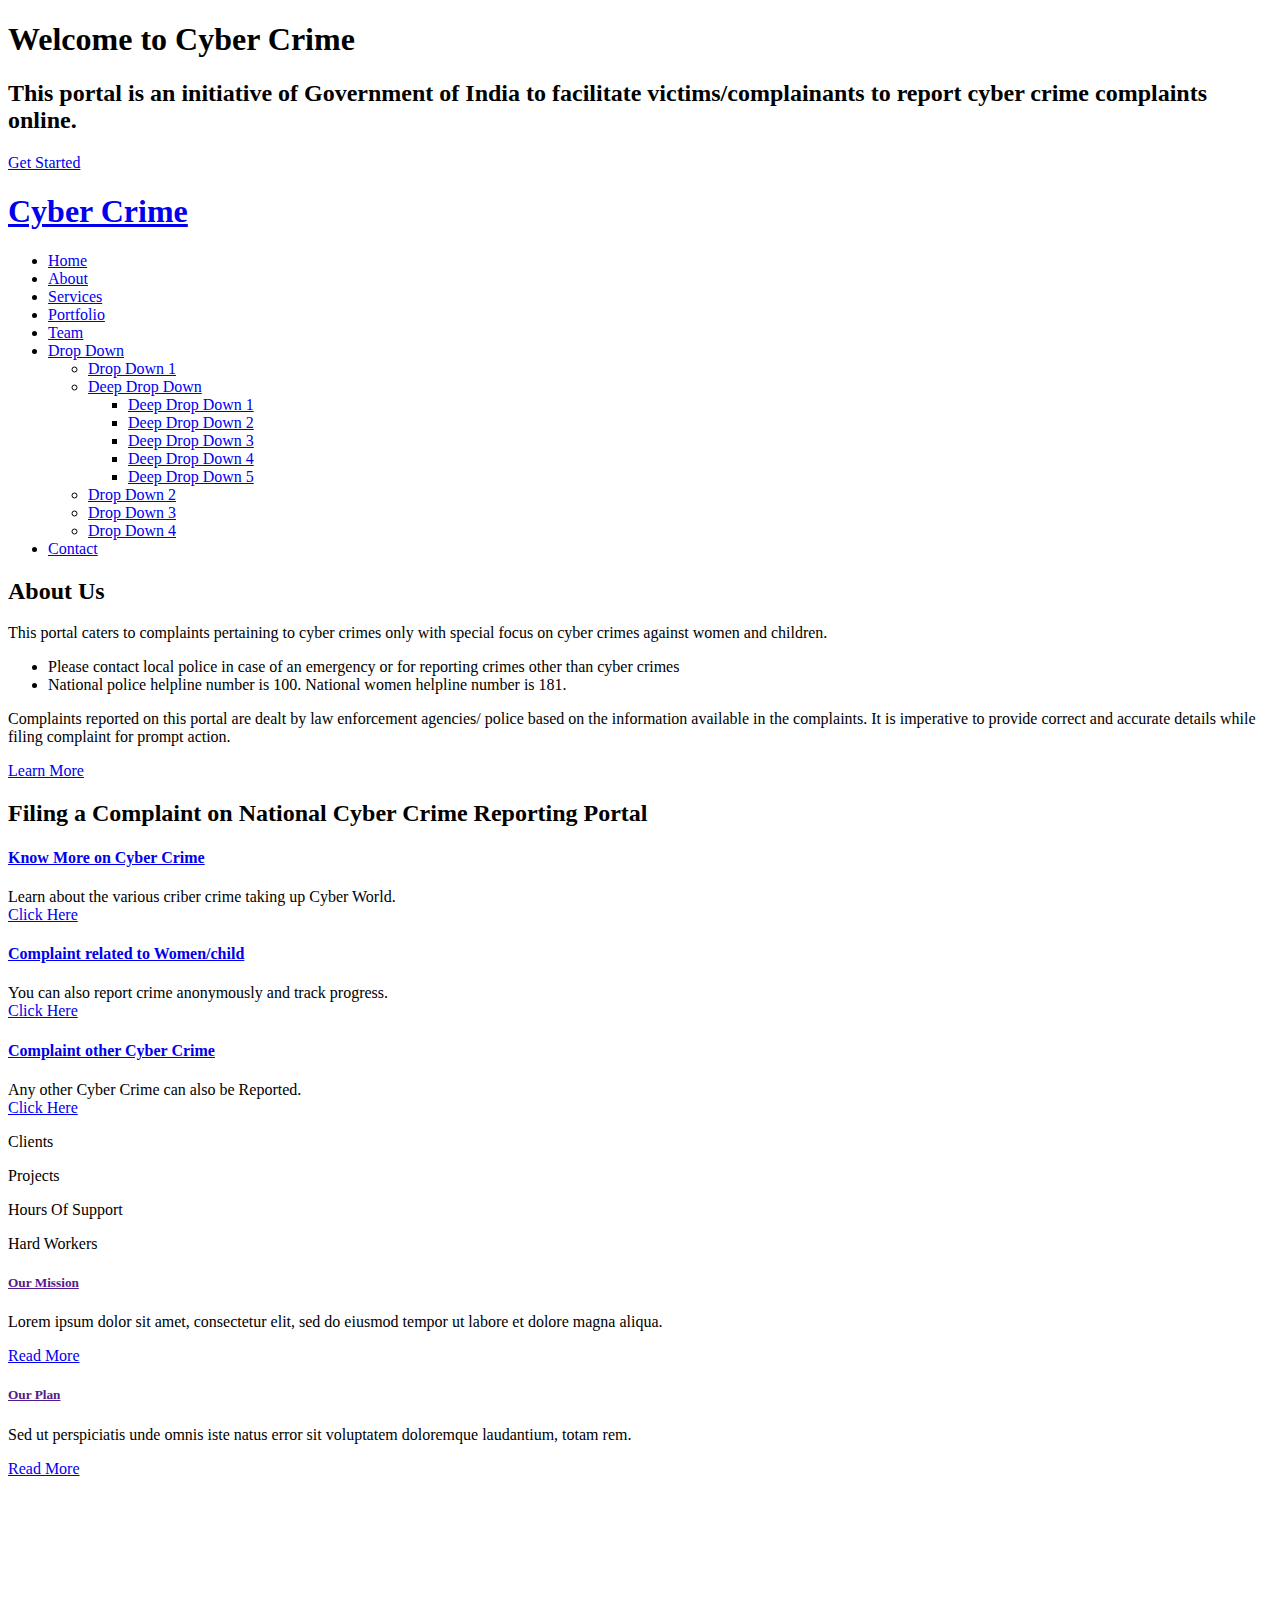
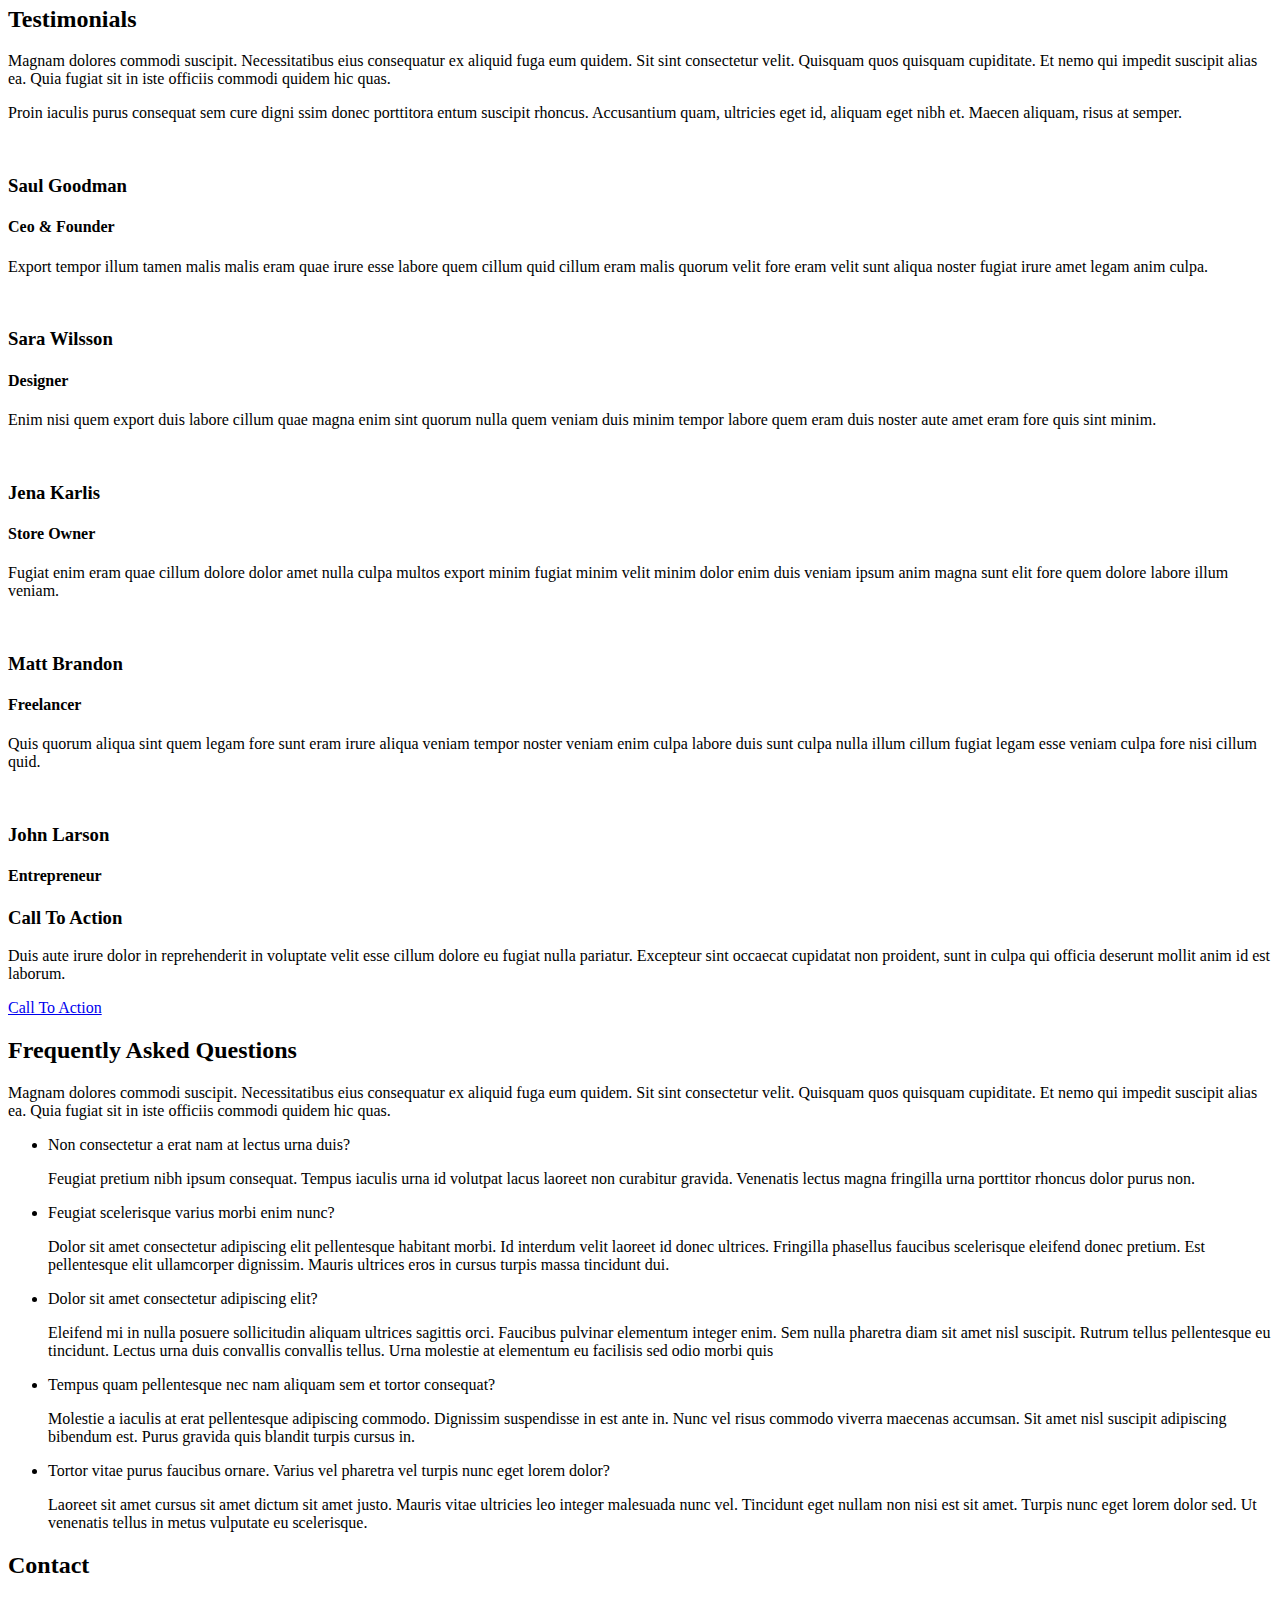
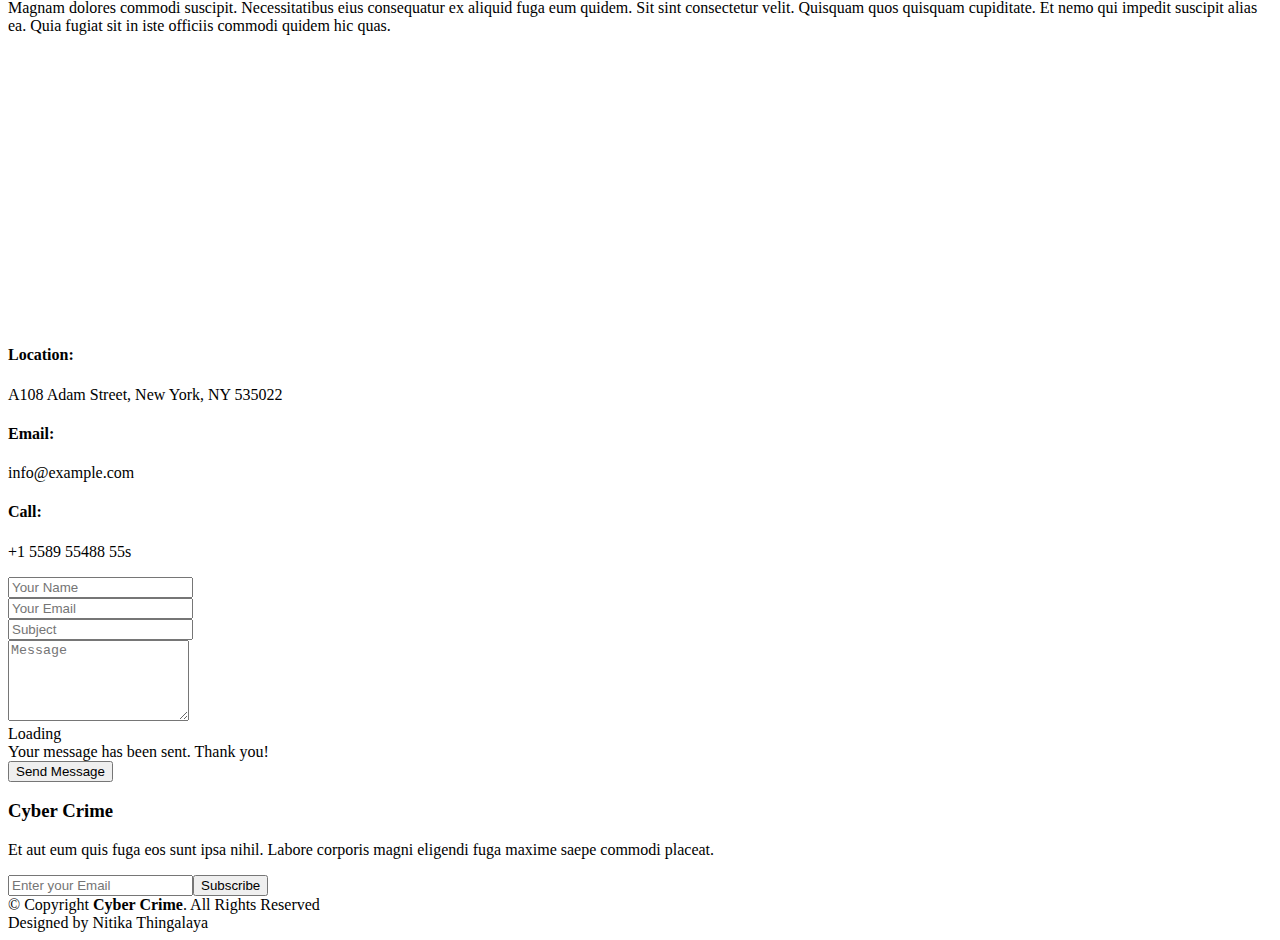
==== index.html @ cbe9e010 "task 2" ====
<!DOCTYPE html>
<html lang="en">

<head>
  <meta charset="utf-8">
  <meta content="width=device-width, initial-scale=1.0" name="viewport">

  <title>Cyber Crime Portal</title>
  <meta content="This portal is an initiative of Government of India to facilitate victims/complainants to report cyber crime complaints online." name="description">
  <meta content="cyber crime complaint" name="keywords">

  <!-- Favicons -->
  <link href="assets/img/favicon.png" rel="icon">
  <link href="assets/img/apple-touch-icon.png" rel="apple-touch-icon">

  <!-- Google Fonts -->
  <link href="https://fonts.googleapis.com/css?family=Open+Sans:300,300i,400,400i,600,600i,700,700i|Raleway:300,300i,400,400i,500,500i,600,600i,700,700i|Poppins:300,300i,400,400i,500,500i,600,600i,700,700i" rel="stylesheet">

  <!-- Vendor CSS Files -->
  <link href="assets/vendor/bootstrap/css/bootstrap.min.css" rel="stylesheet">
  <link href="assets/vendor/bootstrap-icons/bootstrap-icons.css" rel="stylesheet">
  <link href="assets/vendor/boxicons/css/boxicons.min.css" rel="stylesheet">
  <link href="assets/vendor/glightbox/css/glightbox.min.css" rel="stylesheet">
  <link href="assets/vendor/remixicon/remixicon.css" rel="stylesheet">
  <link href="assets/vendor/swiper/swiper-bundle.min.css" rel="stylesheet">

  <!-- Template Main CSS File -->
  <link href="assets/css/style.css" rel="stylesheet">

  <!-- =======================================================
  * Template Name: Valera - v4.2.0
  * Template URL: https://bootstrapmade.com/valera-free-bootstrap-theme/
  * Author: BootstrapMade.com
  * License: https://bootstrapmade.com/license/
  ======================================================== -->
</head>

<body>

  <!-- ======= Hero Section ======= -->
  <section id="hero">
    <div class="hero-container">
      <h1>Welcome to Cyber Crime</h1>
      <h2>This portal is an initiative of Government of India to facilitate victims/complainants to report cyber crime complaints online.</h2>
      <a href="#about" class="btn-get-started scrollto">Get Started</a>
    </div>
  </section><!-- End Hero -->

  <!-- ======= Header ======= -->
  <header id="header" class="d-flex align-items-center ">
    <div class="container-fluid d-flex align-items-center justify-content-lg-between">

      <h1 class="logo me-auto me-lg-0"><a href="index.html">Cyber Crime</a></h1>
      <!-- Uncomment below if you prefer to use an image logo -->
      <!-- <a href="index.html" class="logo me-auto me-lg-0"><img src="assets/img/logo.png" alt="" class="img-fluid"></a>-->

      <nav id="navbar" class="navbar order-last order-lg-0">
        <ul>
          <li><a class="nav-link scrollto active" href="#hero">Home</a></li>
          <li><a class="nav-link scrollto" href="#about">About</a></li>
          <li><a class="nav-link scrollto" href="#services">Services</a></li>
          <li><a class="nav-link scrollto " href="#portfolio">Portfolio</a></li>
          <li><a class="nav-link scrollto" href="#team">Team</a></li>
          <li class="dropdown"><a href="#"><span>Drop Down</span> <i class="bi bi-chevron-down"></i></a>
            <ul>
              <li><a href="#">Drop Down 1</a></li>
              <li class="dropdown"><a href="#"><span>Deep Drop Down</span> <i class="bi bi-chevron-right"></i></a>
                <ul>
                  <li><a href="#">Deep Drop Down 1</a></li>
                  <li><a href="#">Deep Drop Down 2</a></li>
                  <li><a href="#">Deep Drop Down 3</a></li>
                  <li><a href="#">Deep Drop Down 4</a></li>
                  <li><a href="#">Deep Drop Down 5</a></li>
                </ul>
              </li>
              <li><a href="#">Drop Down 2</a></li>
              <li><a href="#">Drop Down 3</a></li>
              <li><a href="#">Drop Down 4</a></li>
            </ul>
          </li>
          <li><a class="nav-link scrollto" href="#contact">Contact</a></li>
        </ul>
        <i class="bi bi-list mobile-nav-toggle"></i>
      </nav><!-- .navbar -->

      <div class="header-social-links d-flex align-items-center">
        <a href="#" class="twitter"><i class="bi bi-twitter"></i></a>
        <a href="#" class="facebook"><i class="bi bi-facebook"></i></a>
        <a href="#" class="instagram"><i class="bi bi-instagram"></i></a>
        <a href="#" class="linkedin"><i class="bi bi-linkedin"></i></i></a>
      </div>

    </div>
  </header><!-- End Header -->

  <main id="main">


    <!-- ======= About Section ======= -->
    <section id="about" class="about">
      <div class="container">

        <div class="section-title">
          <h2>About Us</h2>
        </div>

        <div class="row content">
          <div class="col-lg-6">
            <p>
              This portal caters to complaints pertaining to cyber crimes only with special focus on cyber crimes against women and children.
            </p>
            <ul>
              <li><i class="ri-check-double-line"></i>Please contact local police in case of an emergency or for reporting crimes other than cyber crimes</li>
              <li><i class="ri-check-double-line"></i> National police helpline number is 100. National women helpline number is 181. </li>
             
            </ul>
          </div>
          <div class="col-lg-6 pt-4 pt-lg-0">
            <p>
              Complaints reported on this portal are dealt by law enforcement agencies/ police based on the information available in the complaints. It is imperative to provide correct and accurate details while filing complaint for prompt action. 
            </p>
            <a href="#" class="btn-learn-more">Learn More</a>
          </div>
        </div>

      </div>
    </section><!-- End About Section -->

    <section id="services" class="services">
      <div class="container">

        <div class="section-title">
          <h2>Filing a Complaint on National Cyber Crime Reporting Portal</h2>
         <!--  <p>Magnam dolores commodi suscipit. Necessitatibus eius consequatur ex aliquid fuga eum quidem. Sit sint consectetur velit. Quisquam quos quisquam cupiditate. Et nemo qui impedit suscipit alias ea. Quia fugiat sit in iste officiis commodi quidem hic quas.</p>
        -->
        </div>
      
        <div class="row">
          <div class="col-lg-4 col-md-6">
            <div class="icon-box">
              <div class="icon"><i class="bi bi-briefcase" style="color: #ff689b;"></i></div>
              <h4 class="title"><a href="knowmore.html">Know More on Cyber Crime</a></h4>
              <p class="description">Learn about the various criber crime taking up Cyber World. <br> <a href="knowmore.html">Click Here</a></p>
            </div>
          </div>
          <div class="col-lg-4 col-md-6 mt-4 mt-md-0">
            <div class="icon-box">
              <div class="icon"><i class="bi bi-card-checklist" style="color: #e9bf06;"></i></div>
              <h4 class="title"><a href="complaint.html">Complaint related to Women/child</a></h4>
              <p class="description">You can also report crime anonymously and track progress.<br> <a href="complaint.html">Click Here</a></p>
            </div>
          </div>

          <div class="col-lg-4 col-md-6 mt-4 mt-lg-0">
            <div class="icon-box">
              <div class="icon"><i class="bi bi-bar-chart" style="color: #3fcdc7;"></i></div>
              <h4 class="title"><a href="complaint.html">Complaint other Cyber Crime</a></h4>
              <p class="description">Any other Cyber Crime can also be Reported. <br> <a href="complaint.html">Click Here</a></p>
            </div>
          </div>
          <!--
          <div class="col-lg-4 col-md-6 mt-4">
            <div class="icon-box">
              <div class="icon"><i class="bi bi-binoculars" style="color:#41cf2e;"></i></div>
              <h4 class="title"><a href="">Magni Dolores</a></h4>
              <p class="description">Excepteur sint occaecat cupidatat non proident, sunt in culpa qui officia deserunt mollit anim id est laborum</p>
            </div>
          </div>

          <div class="col-lg-4 col-md-6 mt-4">
            <div class="icon-box">
              <div class="icon"><i class="bi bi-brightness-high" style="color: #d6ff22;"></i></div>
              <h4 class="title"><a href="">Nemo Enim</a></h4>
              <p class="description">At vero eos et accusamus et iusto odio dignissimos ducimus qui blanditiis praesentium voluptatum deleniti atque</p>
            </div>
          </div>
          <div class="col-lg-4 col-md-6 mt-4">
            <div class="icon-box">
              <div class="icon"><i class="bi bi-calendar4-week" style="color: #4680ff;"></i></div>
              <h4 class="title"><a href="">Eiusmod Tempor</a></h4>
              <p class="description">Et harum quidem rerum facilis est et expedita distinctio. Nam libero tempore, cum soluta nobis est eligendi</p>
            </div>
          </div>
        </div>
         -->

      </div>
    </section><!-- End Services Section -->

    <!-- ======= Counts Section ======= -->
    <section id="counts" class="counts">
      <div class="container">

        <div class="row counters">

          <div class="col-lg-3 col-6 text-center">
            <span data-purecounter-start="0" data-purecounter-end="232" data-purecounter-duration="1" class="purecounter"></span>
            <p>Clients</p>
          </div>

          <div class="col-lg-3 col-6 text-center">
            <span data-purecounter-start="0" data-purecounter-end="521" data-purecounter-duration="1" class="purecounter"></span>
            <p>Projects</p>
          </div>

          <div class="col-lg-3 col-6 text-center">
            <span data-purecounter-start="0" data-purecounter-end="1463" data-purecounter-duration="1" class="purecounter"></span>
            <p>Hours Of Support</p>
          </div>

          <div class="col-lg-3 col-6 text-center">
            <span data-purecounter-start="0" data-purecounter-end="15" data-purecounter-duration="1" class="purecounter"></span>
            <p>Hard Workers</p>
          </div>

        </div>

      </div>
    </section><!-- End Counts Section -->

    <!-- ======= Our Values Section ======= -->
    <section id="our-values" class="our-values">
      <div class="container">

        <div class="row">
          <div class="col-md-6 d-flex align-items-stretch">
            <div class="card" style='background-image: url("assets/img/our-values-1.jpg");'>
              <div class="card-body">
                <h5 class="card-title"><a href="">Our Mission</a></h5>
                <p class="card-text">Lorem ipsum dolor sit amet, consectetur elit, sed do eiusmod tempor ut labore et dolore magna aliqua.</p>
                <div class="read-more"><a href="#"><i class="bi bi-arrow-right"></i> Read More</a></div>
              </div>
            </div>
          </div>
          <div class="col-md-6 d-flex align-items-stretch mt-4 mt-md-0">
            <div class="card" style='background-image: url("assets/img/our-values-2.jpg");'>
              <div class="card-body">
                <h5 class="card-title"><a href="">Our Plan</a></h5>
                <p class="card-text">Sed ut perspiciatis unde omnis iste natus error sit voluptatem doloremque laudantium, totam rem.</p>
                <div class="read-more"><a href="#"><i class="bi bi-arrow-right"></i> Read More</a></div>
              </div>
            </div>
   
          </div>
           <!-- ======= Our Values Section ======= >
          <div class="col-md-6 d-flex align-items-stretch mt-4">
            <div class="card" style='background-image: url("assets/img/our-values-3.jpg");'>
              <div class="card-body">
                <h5 class="card-title"><a href="">Our Vision</a></h5>
                <p class="card-text">Nemo enim ipsam voluptatem quia voluptas sit aut odit aut fugit, sed quia magni dolores.</p>
                <div class="read-more"><a href="#"><i class="bi bi-arrow-right"></i> Read More</a></div>
              </div>
            </div>
          </div>
          <div class="col-md-6 d-flex align-items-stretch mt-4">
            <div class="card" style='background-image: url("assets/img/our-values-4.jpg");'>
              <div class="card-body">
                <h5 class="card-title"><a href="">Our Care</a></h5>
                <p class="card-text">Nostrum eum sed et autem dolorum perspiciatis. Magni porro quisquam laudantium voluptatem.</p>
                <div class="read-more"><a href="#"><i class="bi bi-arrow-right"></i> Read More</a></div>
              </div>
            </div>
          </div>
          < End Our Values Section -->
        </div>

      </div>
    </section><!-- End Our Values Section -->

    <!-- ======= Clients Section ======= -->
    <section id="clients" class="clients section-bg">
      <div class="container">

        <div class="row">

          <div class="col-lg-2 col-md-4 col-6 d-flex align-items-center justify-content-center">
            <img src="assets/img/clients/client-1.png" class="img-fluid" alt="">
          </div>

          <div class="col-lg-2 col-md-4 col-6 d-flex align-items-center justify-content-center">
            <img src="assets/img/clients/client-2.png" class="img-fluid" alt="">
          </div>

          <div class="col-lg-2 col-md-4 col-6 d-flex align-items-center justify-content-center">
            <img src="assets/img/clients/client-3.png" class="img-fluid" alt="">
          </div>

          <div class="col-lg-2 col-md-4 col-6 d-flex align-items-center justify-content-center">
            <img src="assets/img/clients/client-4.png" class="img-fluid" alt="">
          </div>

          <div class="col-lg-2 col-md-4 col-6 d-flex align-items-center justify-content-center">
            <img src="assets/img/clients/client-5.png" class="img-fluid" alt="">
          </div>

          <div class="col-lg-2 col-md-4 col-6 d-flex align-items-center justify-content-center">
            <img src="assets/img/clients/client-6.png" class="img-fluid" alt="">
          </div>

        </div>

      </div>
    </section><!-- End Clients Section -->


    <!-- ======= Testimonials Section ======= -->
    <section id="testimonials" class="testimonials section-bg">
      <div class="container">

        <div class="section-title">
          <h2>Testimonials</h2>
          <p>Magnam dolores commodi suscipit. Necessitatibus eius consequatur ex aliquid fuga eum quidem. Sit sint consectetur velit. Quisquam quos quisquam cupiditate. Et nemo qui impedit suscipit alias ea. Quia fugiat sit in iste officiis commodi quidem hic quas.</p>
        </div>

        <div class="testimonials-slider swiper-container" data-aos="fade-up" data-aos-delay="100">
          <div class="swiper-wrapper">

            <div class="swiper-slide">
              <div class="testimonial-item">
                <p>
                  <i class="bx bxs-quote-alt-left quote-icon-left"></i>
                  Proin iaculis purus consequat sem cure digni ssim donec porttitora entum suscipit rhoncus. Accusantium quam, ultricies eget id, aliquam eget nibh et. Maecen aliquam, risus at semper.
                  <i class="bx bxs-quote-alt-right quote-icon-right"></i>
                </p>
                <img src="assets/img/testimonials/testimonials-1.jpg" class="testimonial-img" alt="">
                <h3>Saul Goodman</h3>
                <h4>Ceo &amp; Founder</h4>
              </div>
            </div><!-- End testimonial item -->

            <div class="swiper-slide">
              <div class="testimonial-item">
                <p>
                  <i class="bx bxs-quote-alt-left quote-icon-left"></i>
                  Export tempor illum tamen malis malis eram quae irure esse labore quem cillum quid cillum eram malis quorum velit fore eram velit sunt aliqua noster fugiat irure amet legam anim culpa.
                  <i class="bx bxs-quote-alt-right quote-icon-right"></i>
                </p>
                <img src="assets/img/testimonials/testimonials-2.jpg" class="testimonial-img" alt="">
                <h3>Sara Wilsson</h3>
                <h4>Designer</h4>
              </div>
            </div><!-- End testimonial item -->

            <div class="swiper-slide">
              <div class="testimonial-item">
                <p>
                  <i class="bx bxs-quote-alt-left quote-icon-left"></i>
                  Enim nisi quem export duis labore cillum quae magna enim sint quorum nulla quem veniam duis minim tempor labore quem eram duis noster aute amet eram fore quis sint minim.
                  <i class="bx bxs-quote-alt-right quote-icon-right"></i>
                </p>
                <img src="assets/img/testimonials/testimonials-3.jpg" class="testimonial-img" alt="">
                <h3>Jena Karlis</h3>
                <h4>Store Owner</h4>
              </div>
            </div><!-- End testimonial item -->

            <div class="swiper-slide">
              <div class="testimonial-item">
                <p>
                  <i class="bx bxs-quote-alt-left quote-icon-left"></i>
                  Fugiat enim eram quae cillum dolore dolor amet nulla culpa multos export minim fugiat minim velit minim dolor enim duis veniam ipsum anim magna sunt elit fore quem dolore labore illum veniam.
                  <i class="bx bxs-quote-alt-right quote-icon-right"></i>
                </p>
                <img src="assets/img/testimonials/testimonials-4.jpg" class="testimonial-img" alt="">
                <h3>Matt Brandon</h3>
                <h4>Freelancer</h4>
              </div>
            </div><!-- End testimonial item -->

            <div class="swiper-slide">
              <div class="testimonial-item">
                <p>
                  <i class="bx bxs-quote-alt-left quote-icon-left"></i>
                  Quis quorum aliqua sint quem legam fore sunt eram irure aliqua veniam tempor noster veniam enim culpa labore duis sunt culpa nulla illum cillum fugiat legam esse veniam culpa fore nisi cillum quid.
                  <i class="bx bxs-quote-alt-right quote-icon-right"></i>
                </p>
                <img src="assets/img/testimonials/testimonials-5.jpg" class="testimonial-img" alt="">
                <h3>John Larson</h3>
                <h4>Entrepreneur</h4>
              </div>
            </div><!-- End testimonial item -->

          </div>
          <div class="swiper-pagination"></div>
        </div>

      </div>
    </section><!-- End Testimonials Section -->

    <!-- ======= Cta Section ======= -->
    <section id="cta" class="cta">
      <div class="container">

        <div class="text-center">
          <h3>Call To Action</h3>
          <p> Duis aute irure dolor in reprehenderit in voluptate velit esse cillum dolore eu fugiat nulla pariatur. Excepteur sint occaecat cupidatat non proident, sunt in culpa qui officia deserunt mollit anim id est laborum.</p>
          <a class="cta-btn" href="#">Call To Action</a>
        </div>

      </div>
    </section><!-- End Cta Section -->

    <!-- ======= Portfolio Section ======= >
    <section id="portfolio" class="portfolio">
      <div class="container">

        <div class="section-title">
          <h2>Portfolio</h2>
          <p>Magnam dolores commodi suscipit. Necessitatibus eius consequatur ex aliquid fuga eum quidem. Sit sint consectetur velit. Quisquam quos quisquam cupiditate. Et nemo qui impedit suscipit alias ea. Quia fugiat sit in iste officiis commodi quidem hic quas.</p>
        </div>

        <ul id="portfolio-flters" class="d-flex justify-content-center">
          <li data-filter="*" class="filter-active">All</li>
          <li data-filter=".filter-app">App</li>
          <li data-filter=".filter-card">Card</li>
          <li data-filter=".filter-web">Web</li>
        </ul>

        <div class="row portfolio-container">

          <div class="col-lg-4 col-md-6 portfolio-item filter-app">
            <div class="portfolio-img"><img src="assets/img/portfolio/portfolio-1.jpg" class="img-fluid" alt=""></div>
            <div class="portfolio-info">
              <h4>App 1</h4>
              <p>App</p>
              <a href="assets/img/portfolio/portfolio-1.jpg" data-gallery="portfolioGallery" class="portfolio-lightbox preview-link" title="App 1"><i class="bx bx-plus"></i></a>
              <a href="portfolio-details.html" class="details-link" title="More Details"><i class="bx bx-link"></i></a>
            </div>
          </div>

          <div class="col-lg-4 col-md-6 portfolio-item filter-web">
            <div class="portfolio-img"><img src="assets/img/portfolio/portfolio-2.jpg" class="img-fluid" alt=""></div>
            <div class="portfolio-info">
              <h4>Web 3</h4>
              <p>Web</p>
              <a href="assets/img/portfolio/portfolio-2.jpg" data-gallery="portfolioGallery" class="portfolio-lightbox preview-link" title="Web 3"><i class="bx bx-plus"></i></a>
              <a href="portfolio-details.html" class="details-link" title="More Details"><i class="bx bx-link"></i></a>
            </div>
          </div>

          <div class="col-lg-4 col-md-6 portfolio-item filter-app">
            <div class="portfolio-img"><img src="assets/img/portfolio/portfolio-3.jpg" class="img-fluid" alt=""></div>
            <div class="portfolio-info">
              <h4>App 2</h4>
              <p>App</p>
              <a href="assets/img/portfolio/portfolio-3.jpg" data-gallery="portfolioGallery" class="portfolio-lightbox preview-link" title="App 2"><i class="bx bx-plus"></i></a>
              <a href="portfolio-details.html" class="details-link" title="More Details"><i class="bx bx-link"></i></a>
            </div>
          </div>

          <div class="col-lg-4 col-md-6 portfolio-item filter-card">
            <div class="portfolio-img"><img src="assets/img/portfolio/portfolio-4.jpg" class="img-fluid" alt=""></div>
            <div class="portfolio-info">
              <h4>Card 2</h4>
              <p>Card</p>
              <a href="assets/img/portfolio/portfolio-4.jpg" data-gallery="portfolioGallery" class="portfolio-lightbox preview-link" title="Card 2"><i class="bx bx-plus"></i></a>
              <a href="portfolio-details.html" class="details-link" title="More Details"><i class="bx bx-link"></i></a>
            </div>
          </div>

          <div class="col-lg-4 col-md-6 portfolio-item filter-web">
            <div class="portfolio-img"><img src="assets/img/portfolio/portfolio-5.jpg" class="img-fluid" alt=""></div>
            <div class="portfolio-info">
              <h4>Web 2</h4>
              <p>Web</p>
              <a href="assets/img/portfolio/portfolio-5.jpg" data-gallery="portfolioGallery" class="portfolio-lightbox preview-link" title="Web 2"><i class="bx bx-plus"></i></a>
              <a href="portfolio-details.html" class="details-link" title="More Details"><i class="bx bx-link"></i></a>
            </div>
          </div>

          <div class="col-lg-4 col-md-6 portfolio-item filter-app">
            <div class="portfolio-img"><img src="assets/img/portfolio/portfolio-6.jpg" class="img-fluid" alt=""></div>
            <div class="portfolio-info">
              <h4>App 3</h4>
              <p>App</p>
              <a href="assets/img/portfolio/portfolio-6.jpg" data-gallery="portfolioGallery" class="portfolio-lightbox preview-link" title="App 3"><i class="bx bx-plus"></i></a>
              <a href="portfolio-details.html" class="details-link" title="More Details"><i class="bx bx-link"></i></a>
            </div>
          </div>

          <div class="col-lg-4 col-md-6 portfolio-item filter-card">
            <div class="portfolio-img"><img src="assets/img/portfolio/portfolio-7.jpg" class="img-fluid" alt=""></div>
            <div class="portfolio-info">
              <h4>Card 1</h4>
              <p>Card</p>
              <a href="assets/img/portfolio/portfolio-7.jpg" data-gallery="portfolioGallery" class="portfolio-lightbox preview-link" title="Card 1"><i class="bx bx-plus"></i></a>
              <a href="portfolio-details.html" class="details-link" title="More Details"><i class="bx bx-link"></i></a>
            </div>
          </div>

          <div class="col-lg-4 col-md-6 portfolio-item filter-card">
            <div class="portfolio-img"><img src="assets/img/portfolio/portfolio-8.jpg" class="img-fluid" alt=""></div>
            <div class="portfolio-info">
              <h4>Card 3</h4>
              <p>Card</p>
              <a href="assets/img/portfolio/portfolio-8.jpg" data-gallery="portfolioGallery" class="portfolio-lightbox preview-link" title="Card 3"><i class="bx bx-plus"></i></a>
              <a href="portfolio-details.html" class="details-link" title="More Details"><i class="bx bx-link"></i></a>
            </div>
          </div>

          <div class="col-lg-4 col-md-6 portfolio-item filter-web">
            <div class="portfolio-img"><img src="assets/img/portfolio/portfolio-9.jpg" class="img-fluid" alt=""></div>
            <div class="portfolio-info">
              <h4>Web 3</h4>
              <p>Web</p>
              <a href="assets/img/portfolio/portfolio-9.jpg" data-gallery="portfolioGallery" class="portfolio-lightbox preview-link" title="Web 3"><i class="bx bx-plus"></i></a>
              <a href="portfolio-details.html" class="details-link" title="More Details"><i class="bx bx-link"></i></a>
            </div>
          </div>

        </div>

      </div>
    </section>< End Portfolio Section -->

    <!-- ======= Team Section ======= >
    <section id="team" class="team section-bg">
      <div class="container">

        <div class="section-title">
          <h2>Team</h2>
          <p>Magnam dolores commodi suscipit. Necessitatibus eius consequatur ex aliquid fuga eum quidem. Sit sint consectetur velit. Quisquam quos quisquam cupiditate. Et nemo qui impedit suscipit alias ea. Quia fugiat sit in iste officiis commodi quidem hic quas.</p>
        </div>

        <div class="row">

          <div class="col-lg-3 col-md-6 d-flex align-items-stretch">
            <div class="member">
              <div class="member-img">
                <img src="assets/img/team/team-1.jpg" class="img-fluid" alt="">
                <div class="social">
                  <a href=""><i class="bi bi-twitter"></i></a>
                  <a href=""><i class="bi bi-facebook"></i></a>
                  <a href=""><i class="bi bi-instagram"></i></a>
                  <a href=""><i class="bi bi-linkedin"></i></a>
                </div>
              </div>
              <div class="member-info">
                <h4>Walter White</h4>
                <span>Chief Executive Officer</span>
              </div>
            </div>
          </div>

          <div class="col-lg-3 col-md-6 d-flex align-items-stretch">
            <div class="member">
              <div class="member-img">
                <img src="assets/img/team/team-2.jpg" class="img-fluid" alt="">
                <div class="social">
                  <a href=""><i class="bi bi-twitter"></i></a>
                  <a href=""><i class="bi bi-facebook"></i></a>
                  <a href=""><i class="bi bi-instagram"></i></a>
                  <a href=""><i class="bi bi-linkedin"></i></a>
                </div>
              </div>
              <div class="member-info">
                <h4>Sarah Jhonson</h4>
                <span>Product Manager</span>
              </div>
            </div>
          </div>

          <div class="col-lg-3 col-md-6 d-flex align-items-stretch">
            <div class="member">
              <div class="member-img">
                <img src="assets/img/team/team-3.jpg" class="img-fluid" alt="">
                <div class="social">
                  <a href=""><i class="bi bi-twitter"></i></a>
                  <a href=""><i class="bi bi-facebook"></i></a>
                  <a href=""><i class="bi bi-instagram"></i></a>
                  <a href=""><i class="bi bi-linkedin"></i></a>
                </div>
              </div>
              <div class="member-info">
                <h4>William Anderson</h4>
                <span>CTO</span>
              </div>
            </div>
          </div>

          <div class="col-lg-3 col-md-6 d-flex align-items-stretch">
            <div class="member">
              <div class="member-img">
                <img src="assets/img/team/team-4.jpg" class="img-fluid" alt="">
                <div class="social">
                  <a href=""><i class="bi bi-twitter"></i></a>
                  <a href=""><i class="bi bi-facebook"></i></a>
                  <a href=""><i class="bi bi-instagram"></i></a>
                  <a href=""><i class="bi bi-linkedin"></i></a>
                </div>
              </div>
              <div class="member-info">
                <h4>Amanda Jepson</h4>
                <span>Accountant</span>
              </div>
            </div>
          </div>

        </div>

      </div>
    </section>< End Team Section -->

    <!-- ======= Pricing Section ======= >
    <section id="pricing" class="pricing">
      <div class="container">

        <div class="section-title">
          <h2>Pricing</h2>
          <p>Magnam dolores commodi suscipit. Necessitatibus eius consequatur ex aliquid fuga eum quidem. Sit sint consectetur velit. Quisquam quos quisquam cupiditate. Et nemo qui impedit suscipit alias ea. Quia fugiat sit in iste officiis commodi quidem hic quas.</p>
        </div>

        <div class="row">

          <div class="col-lg-3 col-md-6">
            <div class="box">
              <h3>Free</h3>
              <h4><sup>$</sup>0<span> / month</span></h4>
              <ul>
                <li>Aida dere</li>
                <li>Nec feugiat nisl</li>
                <li>Nulla at volutpat dola</li>
                <li class="na">Pharetra massa</li>
                <li class="na">Massa ultricies mi</li>
              </ul>
              <div class="btn-wrap">
                <a href="#" class="btn-buy">Buy Now</a>
              </div>
            </div>
          </div>

          <div class="col-lg-3 col-md-6 mt-4 mt-md-0">
            <div class="box featured">
              <h3>Business</h3>
              <h4><sup>$</sup>19<span> / month</span></h4>
              <ul>
                <li>Aida dere</li>
                <li>Nec feugiat nisl</li>
                <li>Nulla at volutpat dola</li>
                <li>Pharetra massa</li>
                <li class="na">Massa ultricies mi</li>
              </ul>
              <div class="btn-wrap">
                <a href="#" class="btn-buy">Buy Now</a>
              </div>
            </div>
          </div>

          <div class="col-lg-3 col-md-6 mt-4 mt-lg-0">
            <div class="box">
              <h3>Developer</h3>
              <h4><sup>$</sup>29<span> / month</span></h4>
              <ul>
                <li>Aida dere</li>
                <li>Nec feugiat nisl</li>
                <li>Nulla at volutpat dola</li>
                <li>Pharetra massa</li>
                <li>Massa ultricies mi</li>
              </ul>
              <div class="btn-wrap">
                <a href="#" class="btn-buy">Buy Now</a>
              </div>
            </div>
          </div>

          <div class="col-lg-3 col-md-6 mt-4 mt-lg-0">
            <div class="box">
              <span class="advanced">Advanced</span>
              <h3>Ultimate</h3>
              <h4><sup>$</sup>49<span> / month</span></h4>
              <ul>
                <li>Aida dere</li>
                <li>Nec feugiat nisl</li>
                <li>Nulla at volutpat dola</li>
                <li>Pharetra massa</li>
                <li>Massa ultricies mi</li>
              </ul>
              <div class="btn-wrap">
                <a href="#" class="btn-buy">Buy Now</a>
              </div>
            </div>
          </div>

        </div>

      </div>
    </section>< End Pricing Section -->

    <!-- ======= Frequently Asked Questions Section ======= -->
    <section id="faq" class="faq section-bg">
      <div class="container">

        <div class="section-title">
          <h2>Frequently Asked Questions</h2>
          <p>Magnam dolores commodi suscipit. Necessitatibus eius consequatur ex aliquid fuga eum quidem. Sit sint consectetur velit. Quisquam quos quisquam cupiditate. Et nemo qui impedit suscipit alias ea. Quia fugiat sit in iste officiis commodi quidem hic quas.</p>
        </div>

        <div class="faq-list">
          <ul>
            <li data-aos="fade-up">
              <i class="bx bx-help-circle icon-help"></i> <a data-bs-toggle="collapse" class="collapse" data-bs-target="#faq-list-1">Non consectetur a erat nam at lectus urna duis? <i class="bx bx-chevron-down icon-show"></i><i class="bx bx-chevron-up icon-close"></i></a>
              <div id="faq-list-1" class="collapse show" data-bs-parent=".faq-list">
                <p>
                  Feugiat pretium nibh ipsum consequat. Tempus iaculis urna id volutpat lacus laoreet non curabitur gravida. Venenatis lectus magna fringilla urna porttitor rhoncus dolor purus non.
                </p>
              </div>
            </li>

            <li data-aos="fade-up" data-aos-delay="100">
              <i class="bx bx-help-circle icon-help"></i> <a data-bs-toggle="collapse" data-bs-target="#faq-list-2" class="collapsed">Feugiat scelerisque varius morbi enim nunc? <i class="bx bx-chevron-down icon-show"></i><i class="bx bx-chevron-up icon-close"></i></a>
              <div id="faq-list-2" class="collapse" data-bs-parent=".faq-list">
                <p>
                  Dolor sit amet consectetur adipiscing elit pellentesque habitant morbi. Id interdum velit laoreet id donec ultrices. Fringilla phasellus faucibus scelerisque eleifend donec pretium. Est pellentesque elit ullamcorper dignissim. Mauris ultrices eros in cursus turpis massa tincidunt dui.
                </p>
              </div>
            </li>

            <li data-aos="fade-up" data-aos-delay="200">
              <i class="bx bx-help-circle icon-help"></i> <a data-bs-toggle="collapse" data-bs-target="#faq-list-3" class="collapsed">Dolor sit amet consectetur adipiscing elit? <i class="bx bx-chevron-down icon-show"></i><i class="bx bx-chevron-up icon-close"></i></a>
              <div id="faq-list-3" class="collapse" data-bs-parent=".faq-list">
                <p>
                  Eleifend mi in nulla posuere sollicitudin aliquam ultrices sagittis orci. Faucibus pulvinar elementum integer enim. Sem nulla pharetra diam sit amet nisl suscipit. Rutrum tellus pellentesque eu tincidunt. Lectus urna duis convallis convallis tellus. Urna molestie at elementum eu facilisis sed odio morbi quis
                </p>
              </div>
            </li>

            <li data-aos="fade-up" data-aos-delay="300">
              <i class="bx bx-help-circle icon-help"></i> <a data-bs-toggle="collapse" data-bs-target="#faq-list-4" class="collapsed">Tempus quam pellentesque nec nam aliquam sem et tortor consequat? <i class="bx bx-chevron-down icon-show"></i><i class="bx bx-chevron-up icon-close"></i></a>
              <div id="faq-list-4" class="collapse" data-bs-parent=".faq-list">
                <p>
                  Molestie a iaculis at erat pellentesque adipiscing commodo. Dignissim suspendisse in est ante in. Nunc vel risus commodo viverra maecenas accumsan. Sit amet nisl suscipit adipiscing bibendum est. Purus gravida quis blandit turpis cursus in.
                </p>
              </div>
            </li>

            <li data-aos="fade-up" data-aos-delay="400">
              <i class="bx bx-help-circle icon-help"></i> <a data-bs-toggle="collapse" data-bs-target="#faq-list-5" class="collapsed">Tortor vitae purus faucibus ornare. Varius vel pharetra vel turpis nunc eget lorem dolor? <i class="bx bx-chevron-down icon-show"></i><i class="bx bx-chevron-up icon-close"></i></a>
              <div id="faq-list-5" class="collapse" data-bs-parent=".faq-list">
                <p>
                  Laoreet sit amet cursus sit amet dictum sit amet justo. Mauris vitae ultricies leo integer malesuada nunc vel. Tincidunt eget nullam non nisi est sit amet. Turpis nunc eget lorem dolor sed. Ut venenatis tellus in metus vulputate eu scelerisque.
                </p>
              </div>
            </li>

          </ul>
        </div>

      </div>
    </section><!-- End Frequently Asked Questions Section -->

    <!-- ======= Contact Section ======= -->
    <section id="contact" class="contact">
      <div class="container">

        <div class="section-title">
          <h2>Contact</h2>
          <p>Magnam dolores commodi suscipit. Necessitatibus eius consequatur ex aliquid fuga eum quidem. Sit sint consectetur velit. Quisquam quos quisquam cupiditate. Et nemo qui impedit suscipit alias ea. Quia fugiat sit in iste officiis commodi quidem hic quas.</p>
        </div>

        <div>
          <iframe style="border:0; width: 100%; height: 270px;" src="https://www.google.com/maps/embed?pb=!1m14!1m8!1m3!1d12097.433213460943!2d-74.0062269!3d40.7101282!3m2!1i1024!2i768!4f13.1!3m3!1m2!1s0x0%3A0xb89d1fe6bc499443!2sDowntown+Conference+Center!5e0!3m2!1smk!2sbg!4v1539943755621" frameborder="0" allowfullscreen></iframe>
        </div>

        <div class="row mt-5">

          <div class="col-lg-4">
            <div class="info">
              <div class="address">
                <i class="bi bi-geo-alt"></i>
                <h4>Location:</h4>
                <p>A108 Adam Street, New York, NY 535022</p>
              </div>

              <div class="email">
                <i class="bi bi-envelope"></i>
                <h4>Email:</h4>
                <p>info@example.com</p>
              </div>

              <div class="phone">
                <i class="bi bi-phone"></i>
                <h4>Call:</h4>
                <p>+1 5589 55488 55s</p>
              </div>

            </div>

          </div>

          <div class="col-lg-8 mt-5 mt-lg-0">

            <form action="forms/contact.php" method="post" role="form" class="php-email-form">
              <div class="row">
                <div class="col-md-6 form-group">
                  <input type="text" name="name" class="form-control" id="name" placeholder="Your Name" required>
                </div>
                <div class="col-md-6 form-group mt-3 mt-md-0">
                  <input type="email" class="form-control" name="email" id="email" placeholder="Your Email" required>
                </div>
              </div>
              <div class="form-group mt-3">
                <input type="text" class="form-control" name="subject" id="subject" placeholder="Subject" required>
              </div>
              <div class="form-group mt-3">
                <textarea class="form-control" name="message" rows="5" placeholder="Message" required></textarea>
              </div>
              <div class="my-3">
                <div class="loading">Loading</div>
                <div class="error-message"></div>
                <div class="sent-message">Your message has been sent. Thank you!</div>
              </div>
              <div class="text-center"><button type="submit">Send Message</button></div>
            </form>

          </div>

        </div>

      </div>
    </section><!-- End Contact Section -->

  </main><!-- End #main -->

  <!-- ======= Footer ======= -->
  <footer id="footer">

    <div class="footer-top">

      <div class="container">

        <div class="row  justify-content-center">
          <div class="col-lg-6">
            <h3>Cyber Crime</h3>
            <p>Et aut eum quis fuga eos sunt ipsa nihil. Labore corporis magni eligendi fuga maxime saepe commodi placeat.</p>
          </div>
        </div>

        <div class="row footer-newsletter justify-content-center">
          <div class="col-lg-6">
            <form action="" method="post">
              <input type="email" name="email" placeholder="Enter your Email"><input type="submit" value="Subscribe">
            </form>
          </div>
        </div>

        <div class="social-links">
          <a href="#" class="twitter"><i class="bx bxl-twitter"></i></a>
          <a href="#" class="facebook"><i class="bx bxl-facebook"></i></a>
          <a href="#" class="instagram"><i class="bx bxl-instagram"></i></a>
          <a href="#" class="google-plus"><i class="bx bxl-skype"></i></a>
          <a href="#" class="linkedin"><i class="bx bxl-linkedin"></i></a>
        </div>

      </div>
    </div>

    <div class="container footer-bottom clearfix">
      <div class="copyright">
        &copy; Copyright <strong><span>Cyber Crime</span></strong>. All Rights Reserved
      </div>
      <div class="credits">
        <!-- All the links in the footer should remain intact. -->
        <!-- You can delete the links only if you purchased the pro version. -->
        <!-- Licensing information: https://bootstrapmade.com/license/ -->
        <!-- Purchase the pro version with working PHP/AJAX contact form: https://bootstrapmade.com/valera-free-bootstrap-theme/ -->
        Designed by Nitika Thingalaya
      </div>
    </div>
  </footer><!-- End Footer -->

  <div id="preloader"></div>
  <a href="#" class="back-to-top d-flex align-items-center justify-content-center"><i class="bi bi-arrow-up-short"></i></a>

  <!-- Vendor JS Files -->
  <script src="assets/vendor/bootstrap/js/bootstrap.bundle.min.js"></script>
  <script src="assets/vendor/glightbox/js/glightbox.min.js"></script>
  <script src="assets/vendor/isotope-layout/isotope.pkgd.min.js"></script>
  <script src="assets/vendor/php-email-form/validate.js"></script>
  <script src="assets/vendor/purecounter/purecounter.js"></script>
  <script src="assets/vendor/swiper/swiper-bundle.min.js"></script>

  <!-- Template Main JS File -->
  <script src="assets/js/main.js"></script>

</body>

</html>
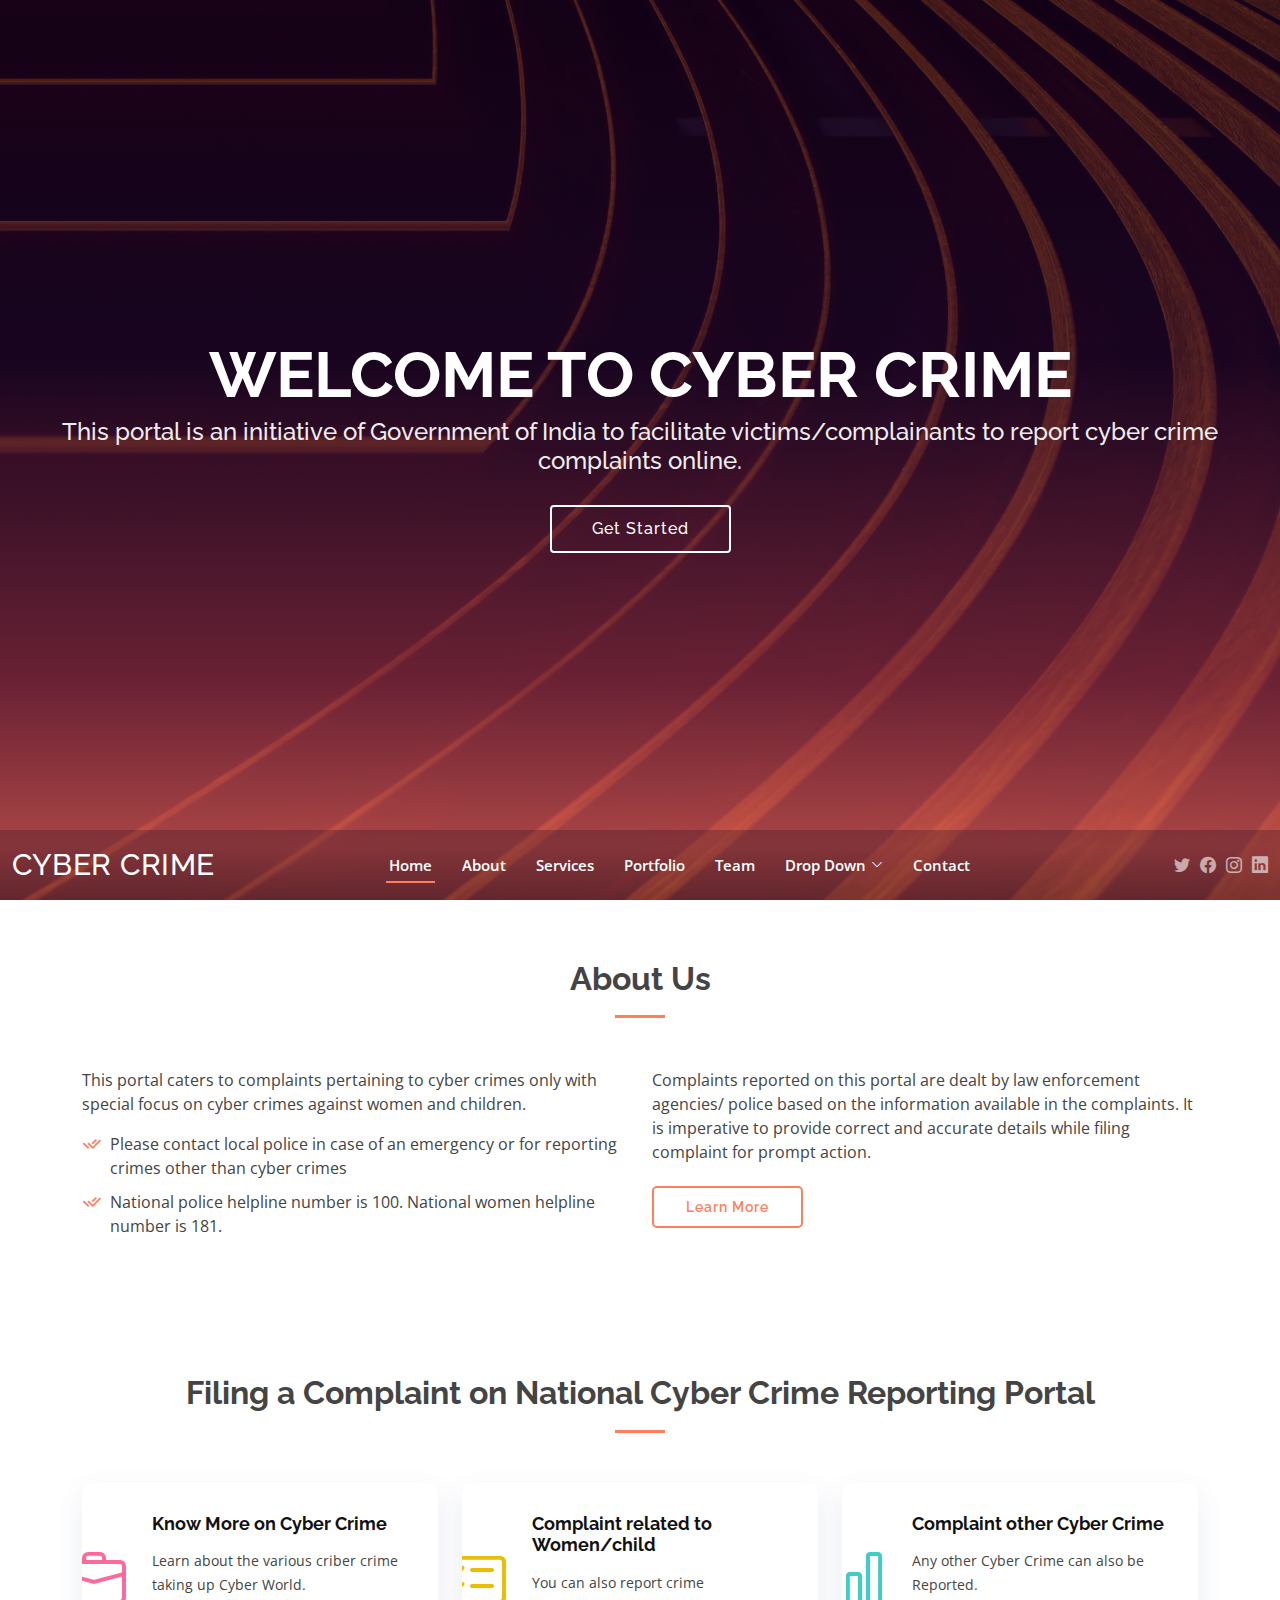
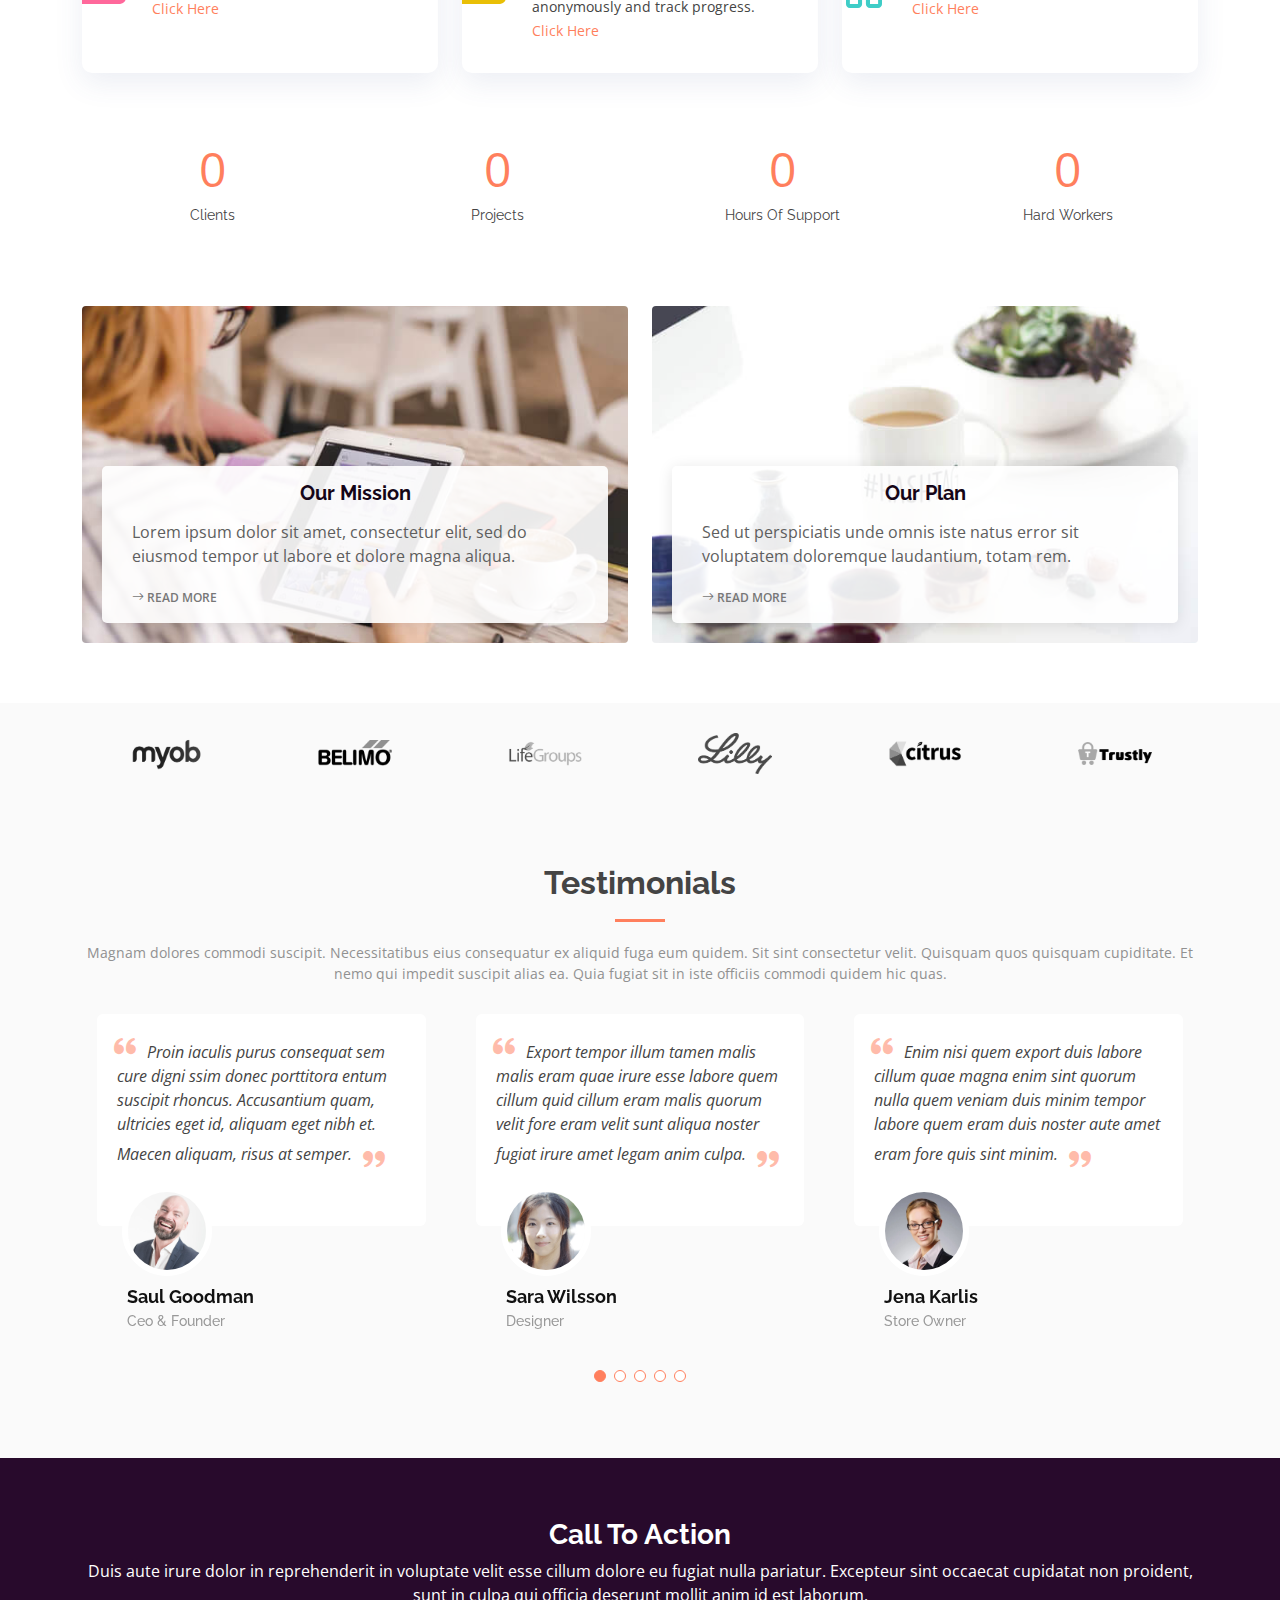
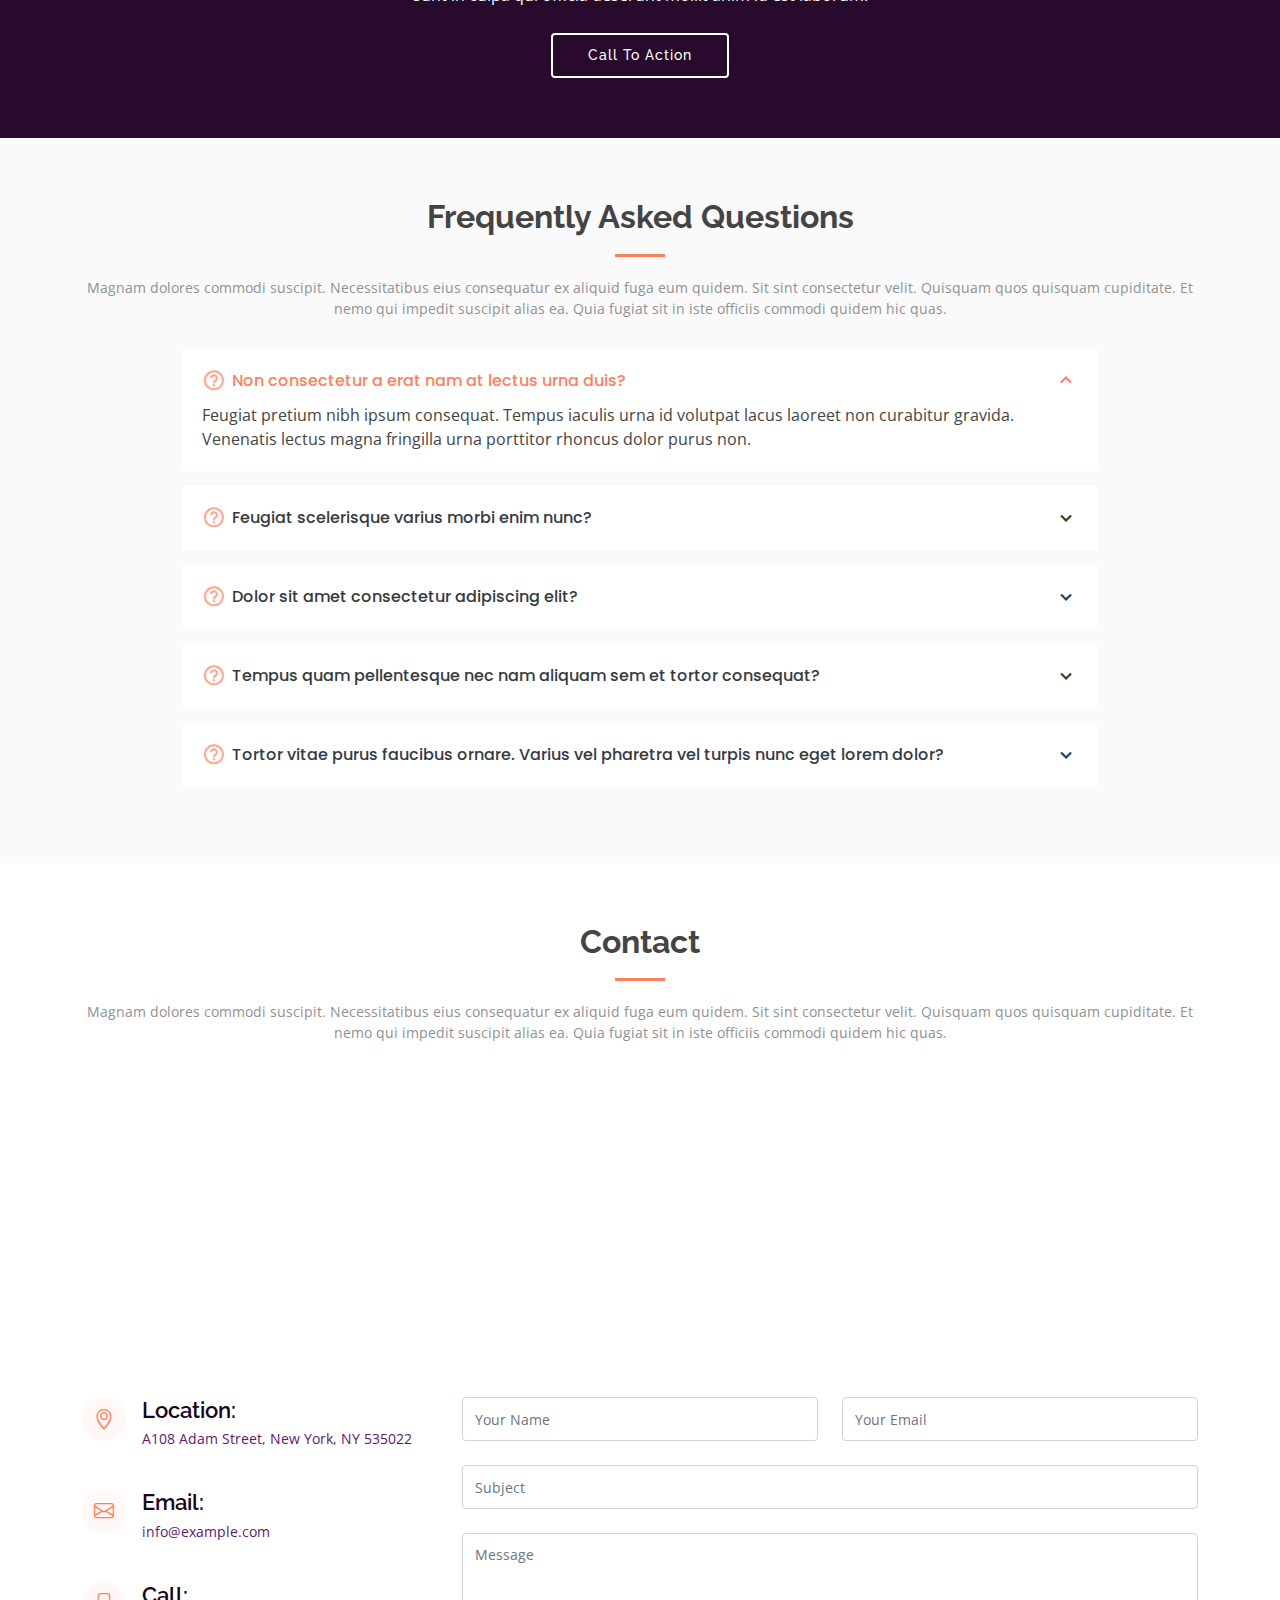
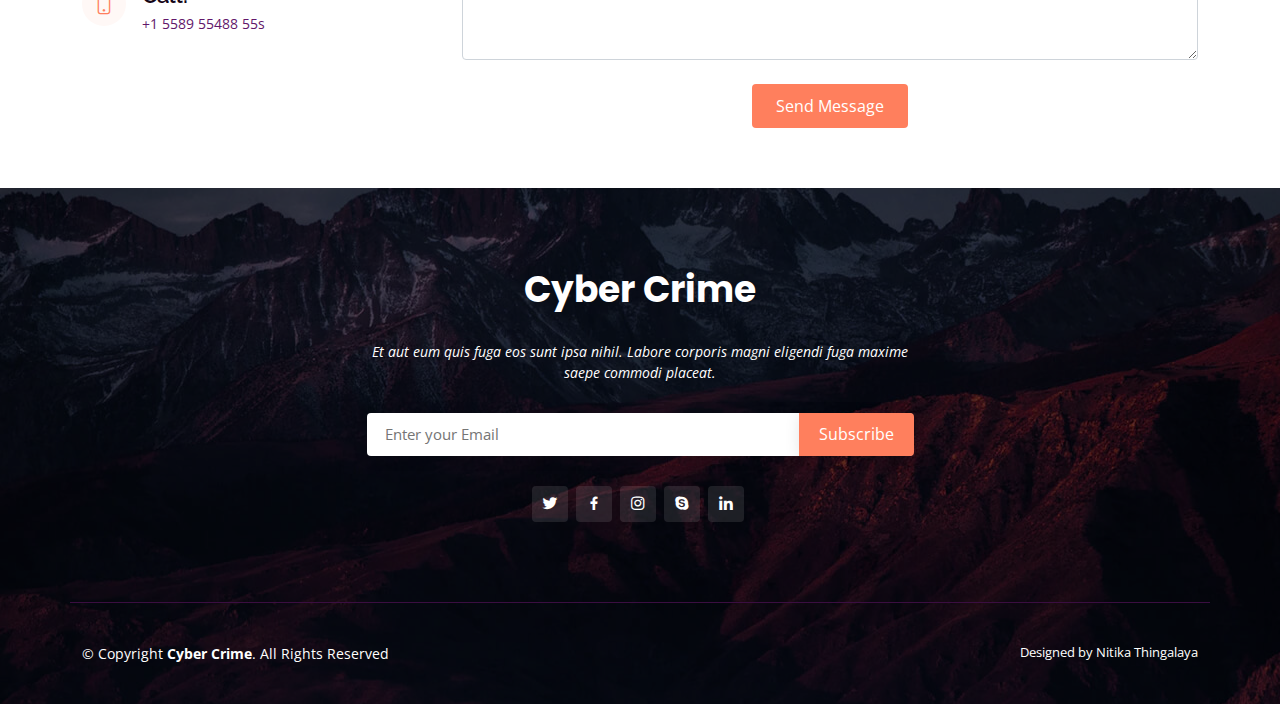
==== commit bfdbf370: "Update index.html" ====
--- a/index.html
+++ b/index.html
@@ -119,7 +119,7 @@
             <p>
               Complaints reported on this portal are dealt by law enforcement agencies/ police based on the information available in the complaints. It is imperative to provide correct and accurate details while filing complaint for prompt action. 
             </p>
-            <a href="#" class="btn-learn-more">Learn More</a>
+            <a href="complaint.html" class="btn-learn-more">Learn More</a>
           </div>
         </div>
 
@@ -884,4 +884,4 @@
 
 </body>
 
-</html>+</html>
